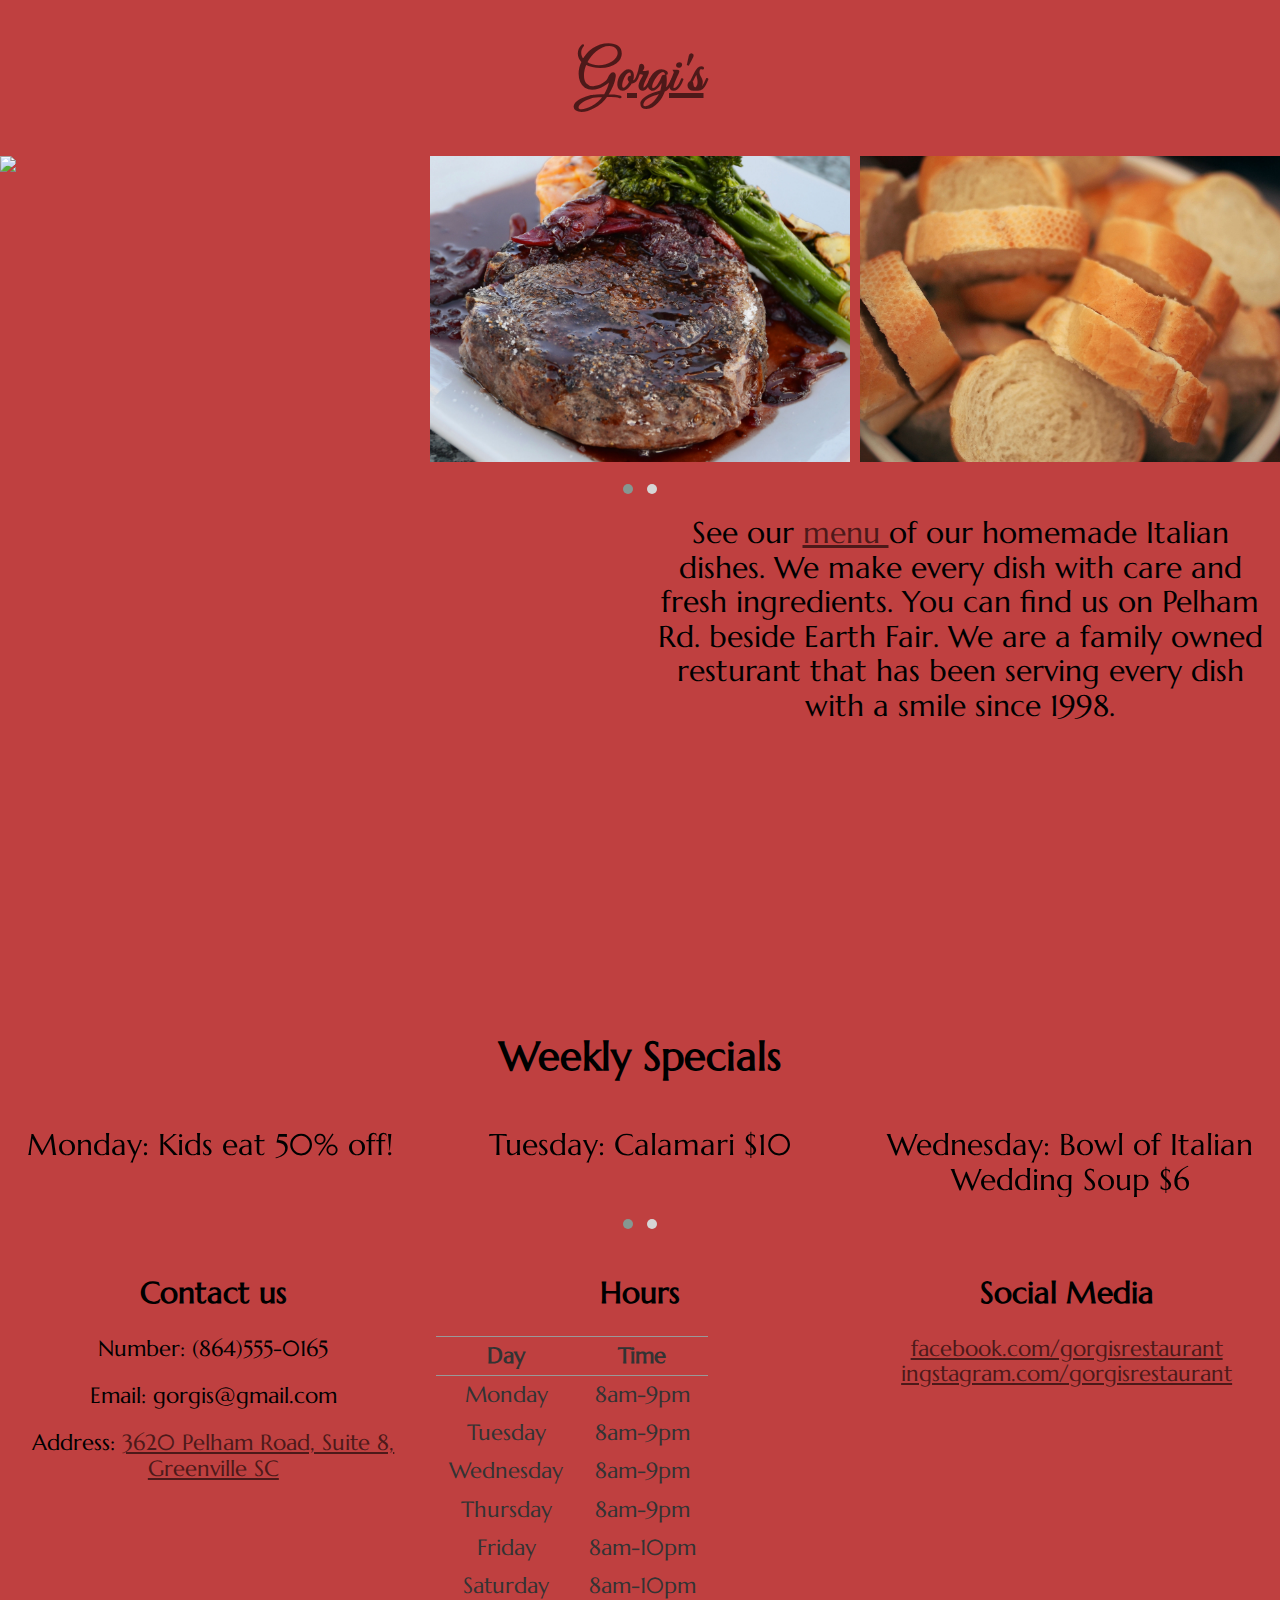
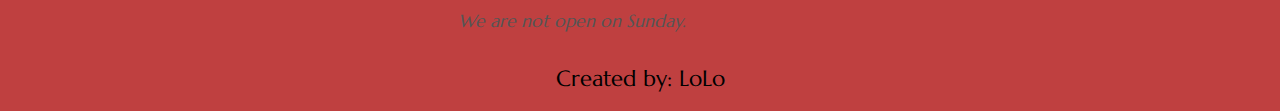
==== index.html @ 061faa31 "Add files via upload" ====
<!DOCTYPE html>

<html lang="en">
<head>
  <!-- metadata -->
  <meta charset="utf-8">
  <meta name="viewport" content="width=device-width, initial-scale=1">

  <!-- page title -->
<body>
<header>
  <title>Gorgi's</title>
</header>
  <!-- styles -->
  <link rel="stylesheet" href="css/normalize.css">
  <link rel="stylesheet" href="css/odin-0.5.0.css">
  <link rel="stylesheet" href="css/main.css">
  <link rel="stylesheet" href="css/owl.theme.default.min.css">
  <link rel="stylesheet" href="css/owl.carousel.min.css">
  <link href="https://fonts.googleapis.com/css?family=Great+Vibes|Marcellus|Niconne" rel="stylesheet">
  <link rel="shortcut icon" href="img/favicon.ico">
</head>


  <!-- start making your grid here -->
<main>
<div class="row">
  <div class="col-sm-12">
    <h1 class="text-center"> <a href="index.html"> Gorgi's </a> </h1>
  </div>
</div>

<div class="owl-carousel">
    <div class="item"><img src="img/pasta.jpg"></div>
    <div class="item"><img src="img/steak.jpg"></div>
    <div class="item"><img src="img/bread.jpg"></div>
    <div class="item"><img src="img/spaghetti.jpg"></div>
    <div class="item"><img src="img/calamari.jpg"></div>
</div>

<div class="row">
  <div class="col-sm-6">

  <iframe src="https://www.google.com/maps/embed?pb=!1m18!1m12!1m3!1d3273.904177311114!2d-82.27084178513968!3d34.858634980394214!2m3!1f0!2f0!3f0!3m2!1i1024!2i768!4f13.1!3m3!1m2!1s0x8858296d58024f51%3A0xe6dbcc627bbb9669!2s3620+Pelham+Rd+%238%2C+Greenville%2C+SC+29615!5e0!3m2!1sen!2sus!4v1479392827223" width="600" height="450" frameborder="0" style="border:0" allowfullscreen></iframe>
  </div>
  <div class="col-sm-6">
    See our <a href="menu.html"> menu </a> of our homemade Italian dishes.  We make every dish with care and fresh ingredients.  You can find us on Pelham Rd. beside Earth Fair.  We are a family owned resturant that has been serving every dish with a smile since 1998.
   </div>
</div>

<div class="row">
  <div class="col-sm-12">
  <h3> Weekly Specials </h3>
</div>
</div>
<div class="owl-carousel">
    <div class="item"> Monday: Kids eat 50% off!</div>
    <div class="item"> Tuesday: Calamari  $10</div>
    <div class="item"> Wednesday: Bowl of Italian Wedding Soup  $6</div>
    <div class="item"> Thursday: Spaghetti  $7</div>
    <div class="item"> Friday: Steak  $12</div>
</div>
</main>

<footer>
  <div class="row">
    <div class="col-sm-4">
      <h2> Contact us </h2>
      <p> Number: (864)555-0165 </p>
      <p> Email: gorgis@gmail.com </p>
      <p> Address: <a href="https://goo.gl/maps/3MznBjYT24n"> 3620 Pelham Road, Suite 8, Greenville SC </a> </p>
    </div>

    <div class="col-sm-4">
      <table class="table-basic">
     <h2>Hours</h2>

     <thead>
       <tr>
         <th>Day</th>
         <th>Time</th>
       </tr>
     </thead>

     <tbody>
       <tr>
         <td>Monday</td>
         <td>8am-9pm</td>
       </tr>
       <tr>
         <td>Tuesday</td>
         <td>8am-9pm</td>
       </tr>
       <tr>
         <td>Wednesday</td>
         <td>8am-9pm</td>
       </tr>
       <tr>
         <td>Thursday</td>
         <td>8am-9pm</td>
       </tr>
       <tr>
         <td>Friday</td>
         <td>8am-10pm</td>
       </tr>
       <tr>
         <td>Saturday</td>
         <td>8am-10pm</td>
       </tr>
     </tbody>

     <tfoot>
       <tr>
         <td colspan="5">We are not open on Sunday.</td>
       </tr>
     </tfoot>
   </table>
  </div>
    <div class="col-sm-4">
      <h2> Social Media </h2>
          <a href="#"> facebook.com/gorgisrestaurant </a>
          <a href="#"> ingstagram.com/gorgisrestaurant </a>

  </div>
  <div class="row">
    <div class="col-sm-12">
      Created by: LoLo
    </div>
  </div>
</footer>
</body>



  <!-- include any javascript below this line -->

<script src="js/jquery-2.1.4.min.js"></script>
<script src="js/owl.carousel.min.js"></script>


  <script>
      $(document).ready(function() {
        $('.owl-carousel').owlCarousel({
            autoplay: true,
            autoplayTimeout: 4000,
            autoplayHoverPause: true,
            items : 3,
            loop : true,
            margin : 10,
            dots: true
        })
       })
      </script>
</footer>
</body>
</html>
---- css/odin-0.5.0.css ----
/* resets */

html {
    box-sizing: border-box;
}

*, *:before, *:after {
    box-sizing: inherit;

    /* technique from https://css-tricks.com/box-sizing/ */
}


/* container styles */

.container-sm,
.container-md,
.container-lg,
.container-xl {
  margin: 0 auto;
  padding: 0 0.7rem;
}

.container-sm {
  max-width: 480px;
}

.container-md {
  max-width: 720px;
}

.container-lg {
  max-width: 960px;
}

.container-xl {
  max-width: 1200px;
}


/* grid styles */

.row {
  display: flex;
  flex-direction: row;
  flex-wrap: wrap;
}

.row > *
{
  padding: 0.6rem;
  position: relative;
  width: 100%;
}

.row.gutter-default > * {
  padding: 0.6rem;
}

.row.gutter-double > * {
  padding: 1.2rem;
}

.row.gutter-none > * {
  padding: 0;
}

.col-xs-1 { width: 8.333333%; }
.col-xs-2 { width: 16.666666%; }
.col-xs-3 { width: 25%; }
.col-xs-4 { width: 33.333333%; }
.col-xs-5 { width: 41.666666%; }
.col-xs-6 { width: 50%; }
.col-xs-7 { width: 58.333333%; }
.col-xs-8 { width: 66.666666%; }
.col-xs-9 { width: 75%; }
.col-xs-10 { width: 83.333333%; }
.col-xs-11 { width: 91.666666%; }
.col-xs-12 { width: 100%; }

@media (min-width: 480px) {
  .col-sm-1 { width: 8.333333%; }
  .col-sm-2 { width: 16.666666%; }
  .col-sm-3 { width: 25%; }
  .col-sm-4 { width: 33.333333%; }
  .col-sm-5 { width: 41.666666%; }
  .col-sm-6 { width: 50%; }
  .col-sm-7 { width: 58.333333%; }
  .col-sm-8 { width: 66.666666%; }
  .col-sm-9 { width: 75%; }
  .col-sm-10 { width: 83.333333%; }
  .col-sm-11 { width: 91.666666%; }
  .col-sm-12 { width: 100%; }
}

@media (min-width: 720px) {
  .col-md-1 { width: 8.333333%; }
  .col-md-2 { width: 16.666666%; }
  .col-md-3 { width: 25%; }
  .col-md-4 { width: 33.333333%; }
  .col-md-5 { width: 41.666666%; }
  .col-md-6 { width: 50%; }
  .col-md-7 { width: 58.333333%; }
  .col-md-8 { width: 66.666666%; }
  .col-md-9 { width: 75%; }
  .col-md-10 { width: 83.333333%; }
  .col-md-11 { width: 91.666666%; }
  .col-md-12 { width: 100%; }
}

@media (min-width: 960px) {
  .col-lg-1 { width: 8.333333%; }
  .col-lg-2 { width: 16.666666%; }
  .col-lg-3 { width: 25%; }
  .col-lg-4 { width: 33.333333%; }
  .col-lg-5 { width: 41.666666%; }
  .col-lg-6 { width: 50%; }
  .col-lg-7 { width: 58.333333%; }
  .col-lg-8 { width: 66.666666%; }
  .col-lg-9 { width: 75%; }
  .col-lg-10 { width: 83.333333%; }
  .col-lg-11 { width: 91.666666%; }
  .col-lg-12 { width: 100%; }
}

.row.reverse {
  flex-direction: row-reverse;
}

@media (max-width: 479px) {
  .row.reverse-xs {
    flex-direction: row-reverse;
  }
}

@media (min-width: 480px) and (max-width: 719px) {
  .row.reverse-sm {
    flex-direction: row-reverse;
  }
}

@media (min-width: 720px) and (max-width: 959px) {
  .row.reverse-md {
    flex-direction: row-reverse;
  }
}

@media (min-width: 960px) {
  .row.reverse-lg {
    flex-direction: row-reverse;
  }
}


/* positioning helper classes */

.center-vertical,
.center-horizontal,
.push-left,
.push-right {
  display: flex;
}

.center-vertical {
  align-items: center;
}

.center-horizontal {
  justify-content: center;
}

.push-left {
  justify-content: flex-start;
}

.push-right {
  justify-content: flex-end;
}

.upper-left,
.upper-right,
.lower-right,
.lower-left {
  position: absolute;
}

.upper-left,
.gutter-default .upper-left {
  top: 0.6rem;
  left: 0.6rem;
}

.gutter-double .upper-left {
  top: 1.2rem;
  left: 1.2rem;
}

.gutter-none .upper-left {
  top: 0;
  left: 0;
}

.upper-right,
.gutter-default .upper-right {
  top: 0.6rem;
  right: 0.6rem;
}

.gutter-double .upper-right {
  top: 1.2rem;
  right: 1.2rem;
}

.gutter-none .upper-right {
  top: 0;
  right: 0;
}

.lower-right,
.gutter-default .lower-right {
  bottom: 0.6rem;
  right: 0.6rem;
}

.gutter-double .lower-right {
  bottom: 1.2rem;
  right: 1.2rem;
}

.gutter-none .lower-right {
  bottom: 0;
  right: 0;
}

.lower-left,
.gutter-default .lower-left {
  bottom: 0.6rem;
  left: 0.6rem;
}

.gutter-double .lower-left {
  bottom: 1.2rem;
  left: 1.2rem;
}

.gutter-none .lower-left {
  bottom: 0;
  left: 0;
}


/* responsive features */
img,
iframe,
video {
  max-width: 100%;
}

/* responsive helper classes */

@media (max-width: 479px) {
  .hide-xs,
  .show-sm-only,
  .show-md-only,
  .show-lg-only {
    display: none;
  }
}

@media (min-width: 480px) and (max-width: 719px) {
  .hide-sm,
  .show-xs-only,
  .show-md-only,
  .show-lg-only {
    display: none;
  }
}

@media (min-width: 720px) and (max-width: 959px) {
  .hide-md,
  .show-xs-only,
  .show-sm-only,
  .show-lg-only {
    display: none;
  }
}

@media (min-width: 960px) {
  .hide-lg,
  .show-xs-only,
  .show-sm-only,
  .show-md-only {
    display: none;
  }
}


/* other helper classes */
.right {
  float: right;
  margin-left: 1.2rem;
  margin-bottom: 1.2rem;
}

.left {
  float: left;
  margin-right: 1.2rem;
  margin-bottom: 1.2rem;
}

.clear {
  clear: both;
}

.center {
  display: block;
  margin: 0 auto;
}

.text-left {
  text-align: left;
}

.text-right {
  text-align: right;
}

.text-center {
  text-align: center;
}

.text-justify {
  text-align: justify;
}

/* image styles */
img.rounded {
  border-radius: 0.4rem;
}

img.circle {
  border-radius: 50%;
}

/* table styles */
table.table-basic {
  border-collapse: collapse;
  color: #333;
}

table.table-basic caption {
  font-size: 1.4rem;
  font-weight: bold;
  padding: 0.4rem;
  text-align: center;
}

table.table-basic thead {

}

table.table-basic tbody {

}

table.table-basic tfoot {
  color: #555;
  font-size: 0.8em;
  font-style: italic;
}

table.table-basic tr {

}

table.table-basic td,
table.table-basic th {
  padding: 0.4rem 0.8rem;
}

table.table-basic th {
  border-bottom: 1px solid #999;
  border-top: 1px solid #999;
}

table.table-basic td {

}

/* responsive table based on
 * http://allthingssmitty.com/2016/10/03/responsive-table-layout/
 */
 table.table-stack,
 table.table-stack-lg {
   width: 100%;
 }

 table.table-stack,
 table.table-stack-lg {
   border: none;
   clip: rect(0 0 0 0);
   height: 1px;
   margin: -1px;
   overflow: hidden;
   padding: 0;
   position: absolute !important;
   width: 1px;
 }

 table.table-stack,
 table.table-stack-lg {
   border: 1px solid #bbb;
   display: block;
   margin-bottom: 0.4rem;
   padding: 0.4rem;
 }

 table.table-stack,
 table.table-stack-lg {
   display: block;
   text-align: right;
 }

 table.table-stack,
 table.table-stack-lg {
   content: attr(aria-label);
   float: left;
   font-weight: bold;
   color: #555;
 }
}

@media screen and (max-width: 479px) {
  table.table-stack-xs {
    width: 100%;
  }

  table.table-stack-xs thead {
    border: none;
    clip: rect(0 0 0 0);
    height: 1px;
    margin: -1px;
    overflow: hidden;
    padding: 0;
    position: absolute !important;
    width: 1px;
  }

  table.table-stack-xs tr {
    border: 1px solid #bbb;
    display: block;
    margin-bottom: 0.4rem;
    padding: 0.4rem;
  }

  table.table-stack-xs td {
    display: block;
    text-align: right;
  }

  table.table-stack-xs td:before {
    content: attr(aria-label);
    float: left;
    font-weight: bold;
    color: #555;
  }
}

/* responsive table based on
 * http://allthingssmitty.com/2016/10/03/responsive-table-layout/
 */
 @media screen and (max-width: 719px) {
   table.table-stack-sm {
     width: 100%;
   }

   table.table-stack-sm thead {
     border: none;
     clip: rect(0 0 0 0);
     height: 1px;
     margin: -1px;
     overflow: hidden;
     padding: 0;
     position: absolute !important;
     width: 1px;
   }

   table.table-stack-sm tr {
     border: 1px solid #bbb;
     display: block;
     margin-bottom: 0.4rem;
     padding: 0.4rem;
   }

   table.table-stack-sm td {
     display: block;
     text-align: right;
   }

   table.table-stack-sm td:before {
     content: attr(aria-label);
     float: left;
     font-weight: bold;
     color: #555;
   }
 }

@media screen and (max-width: 959px) {
   table.table-stack-md {
     width: 100%;
   }

   table.table-stack-md thead {
     border: none;
     clip: rect(0 0 0 0);
     height: 1px;
     margin: -1px;
     overflow: hidden;
     padding: 0;
     position: absolute !important;
     width: 1px;
   }

   table.table-stack-md tr {
     border: 1px solid #bbb;
     display: block;
     margin-bottom: 0.4rem;
     padding: 0.4rem;
   }

   table.table-stack-md td {
     display: block;
     text-align: right;
   }

   table.table-stack-md td:before {
     content: attr(aria-label);
     float: left;
     font-weight: bold;
     color: #555;
   }
 }

table.shade-even-rows tbody tr:nth-child(even) {
  background-color: #ddd;
}

table.shade-odd-rows tbody  tr:nth-child(odd) {
  background-color: #ddd;
}


/* apply .show-gridlines to body when creating initial grid or when debugging */
.show-gridlines .row > * {
  border: 1px solid #bbb;
}
---- css/main.css ----
/*** sectioning elements ***/

body {
    background-color: #bf4040;
}

header {

}

main {
    font-size: 30px;
    text-align: center;
font-family: 'Marcellus', serif;
}

main.menu {
  text-align: left;
  padding-left: 2cm
}

footer {
    font-size: 22px;
    text-align: center;
    font-family: 'Marcellus', serif;
}

nav {

}

section {

}

aside {

}


/**** content styles ***/

h1 {
    font-size: 55px;
    text-align: center;
    font-family: 'Great Vibes', cursive;
}

h2 {
  font-size: 30px;
  text-align: center;
font-family: 'Marcellus', serif;
}

h2.menu {
  font-size: 30px;
  text-align: center;
  font-family: 'Marcellus', serif;
}

h3 {
  font-size: 40px;
  text-align: center;
}

h4 {
  font-size: 20px;
  font-weight: normal;
}

h5 {
  font-size: 38px;
  text-align: left;
}

h6 {

}

p {

}

blockquote {

}

ol {

}

ul {

}

li {

}

table {
 text-align: center;
}

tr {

}

th {

}

td {

}


/*** image styles ***/

img  {

}


/*** link styles ***/

a:link {
 color: #4d1919;
}

a:visited {
 color: #4e1818;
}

a:hover {
 color: #742525;
}

a:active {
 color: #ae3737;
}
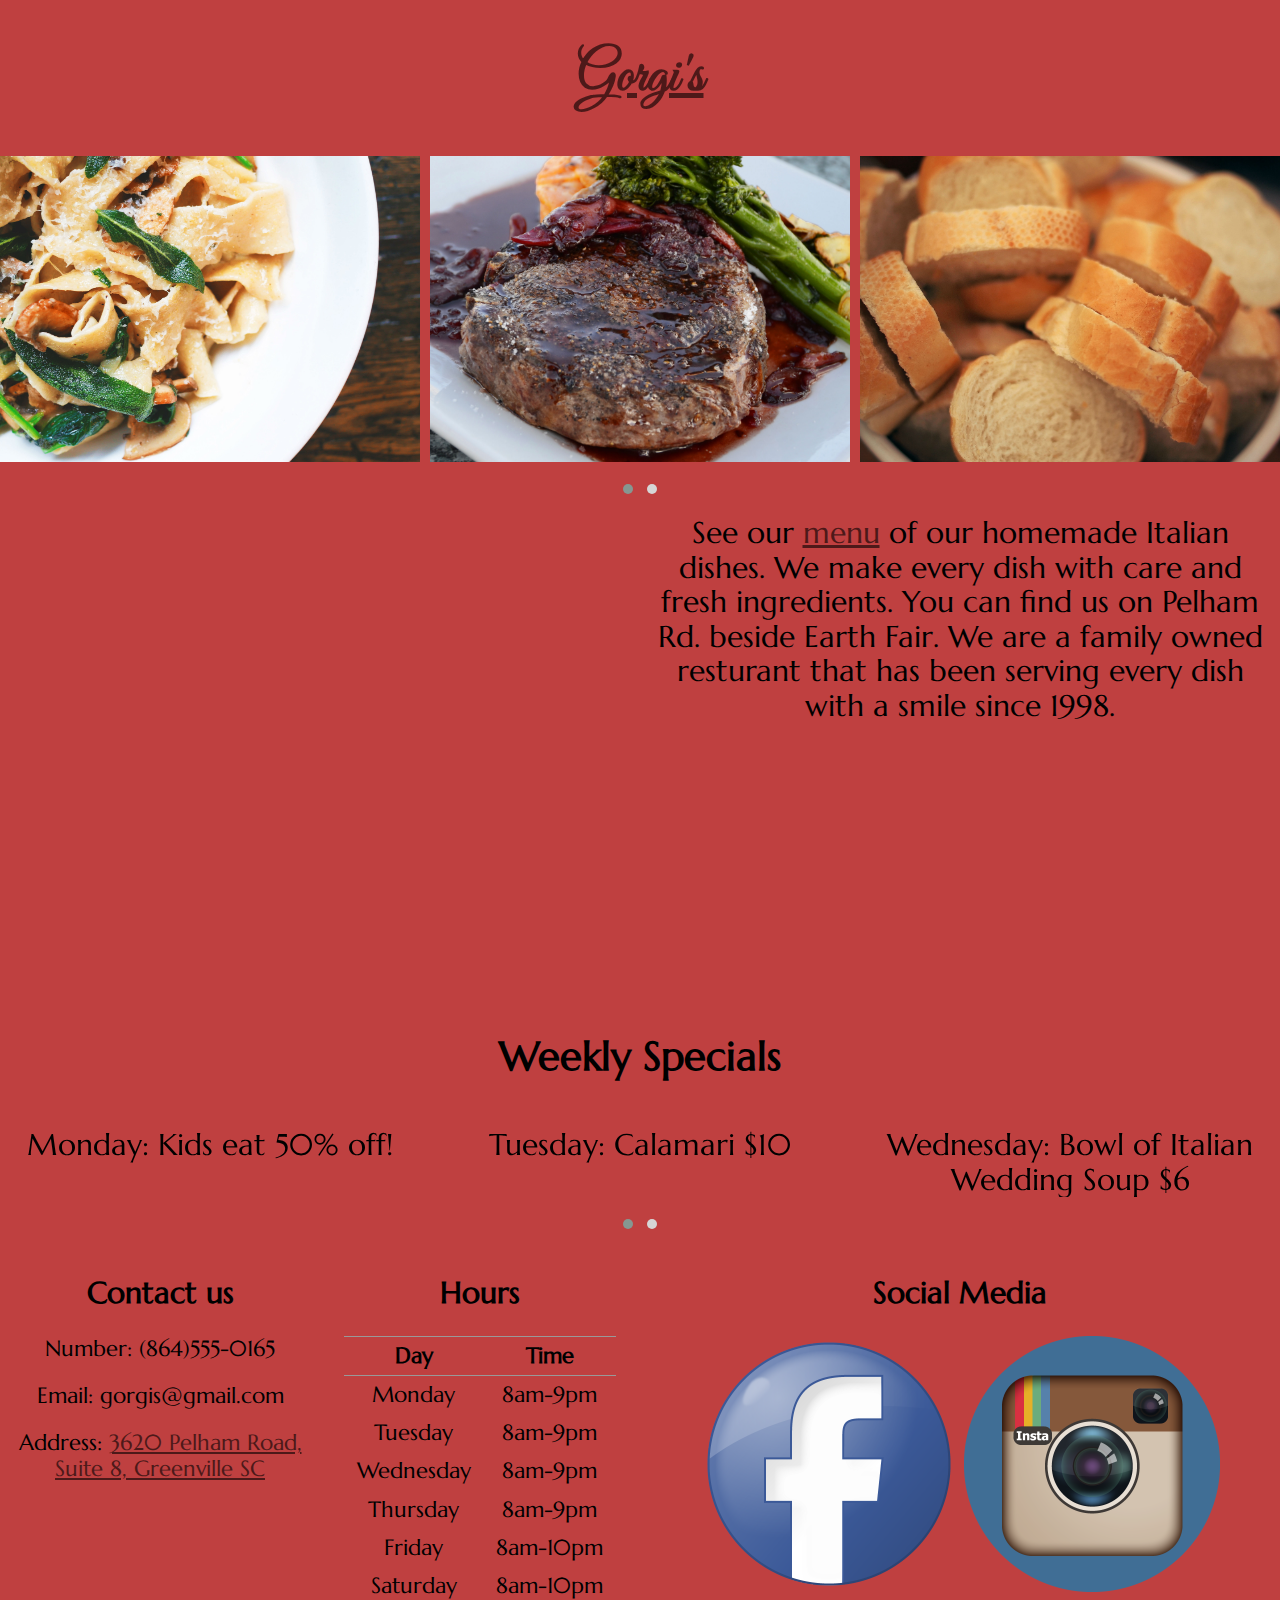
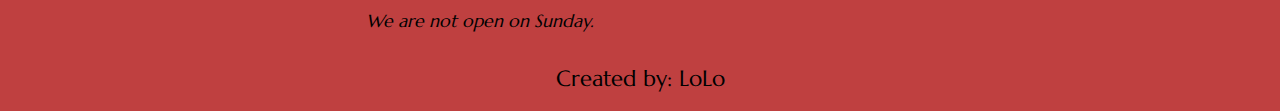
==== commit 00f6dcc8: "Add files via upload" ====
--- a/index.html
+++ b/index.html
@@ -18,7 +18,7 @@
   <link rel="stylesheet" href="css/owl.theme.default.min.css">
   <link rel="stylesheet" href="css/owl.carousel.min.css">
   <link href="https://fonts.googleapis.com/css?family=Great+Vibes|Marcellus|Niconne" rel="stylesheet">
-  <link rel="shortcut icon" href="img/favicon.ico">
+  <link rel="icon" href="img/favicon.ico">
 </head>
 
 
@@ -44,7 +44,7 @@
   <iframe src="https://www.google.com/maps/embed?pb=!1m18!1m12!1m3!1d3273.904177311114!2d-82.27084178513968!3d34.858634980394214!2m3!1f0!2f0!3f0!3m2!1i1024!2i768!4f13.1!3m3!1m2!1s0x8858296d58024f51%3A0xe6dbcc627bbb9669!2s3620+Pelham+Rd+%238%2C+Greenville%2C+SC+29615!5e0!3m2!1sen!2sus!4v1479392827223" width="600" height="450" frameborder="0" style="border:0" allowfullscreen></iframe>
   </div>
   <div class="col-sm-6">
-    See our <a href="menu.html"> menu </a> of our homemade Italian dishes.  We make every dish with care and fresh ingredients.  You can find us on Pelham Rd. beside Earth Fair.  We are a family owned resturant that has been serving every dish with a smile since 1998.
+    See our <a href="menu.html">menu</a> of our homemade Italian dishes.  We make every dish with care and fresh ingredients.  You can find us on Pelham Rd. beside Earth Fair.  We are a family owned resturant that has been serving every dish with a smile since 1998.
    </div>
 </div>
 
@@ -64,15 +64,15 @@
 
 <footer>
   <div class="row">
-    <div class="col-sm-4">
+    <div class="col-sm-3">
       <h2> Contact us </h2>
       <p> Number: (864)555-0165 </p>
       <p> Email: gorgis@gmail.com </p>
       <p> Address: <a href="https://goo.gl/maps/3MznBjYT24n"> 3620 Pelham Road, Suite 8, Greenville SC </a> </p>
     </div>
 
-    <div class="col-sm-4">
-      <table class="table-basic">
+    <div class="col-sm-3">
+      <table align = "center" class="table-basic" >
      <h2>Hours</h2>
 
      <thead>
@@ -116,10 +116,10 @@
      </tfoot>
    </table>
   </div>
-    <div class="col-sm-4">
+    <div class="col-sm-6">
       <h2> Social Media </h2>
-          <a href="#"> facebook.com/gorgisrestaurant </a>
-          <a href="#"> ingstagram.com/gorgisrestaurant </a>
+          <a href="#"> <img src="img/facebook.png"></a>
+          <a href="#"><img src="img/instagram.png"></a>
 
   </div>
   <div class="row">
--- a/css/main.css
+++ b/css/main.css
@@ -99,14 +99,16 @@
 
 table {
  text-align: center;
+ max-width: 100%;
+ color: #000000;
 }
 
 tr {
-
+color: #000000;
 }
 
 th {
-
+color: #000000;
 }
 
 td {
